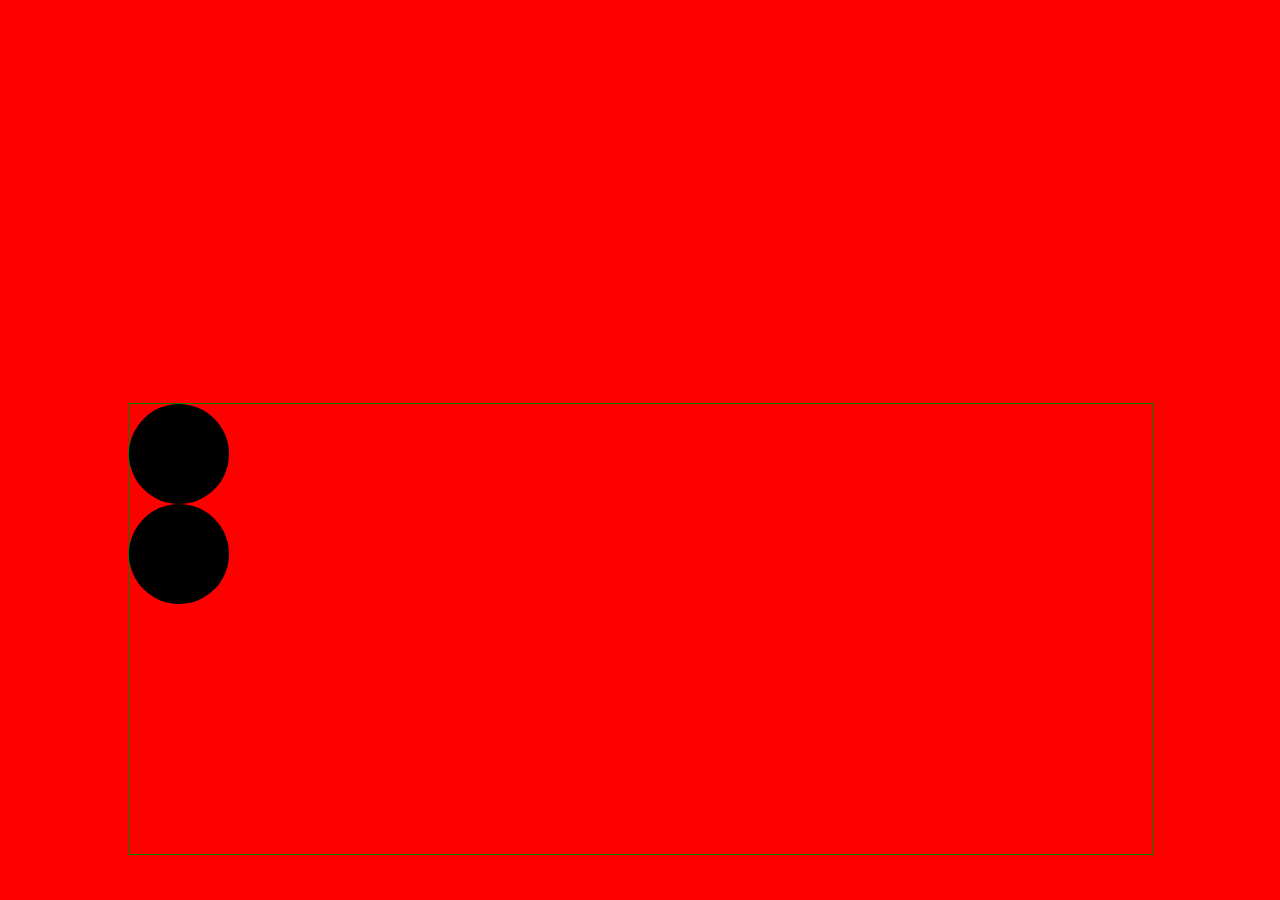
==== index.html @ 81987cc4 "initial commit" ====
<!doctype html>
<html>
	<head>
		<title>css3 Pimp my Ride</title>
		<link href="/stylesheets/screen.css" media="screen, projection" rel="stylesheet" type="text/css" />
		<link href="/stylesheets/print.css" media="print" rel="stylesheet" type="text/css" />
  		<!--[if IE]>
      		<link href="/stylesheets/ie.css" media="screen, projection" rel="stylesheet" type="text/css" />
      	<![endif]-->
	</head>
	<body>
		<h1>css3 Pimp my Ride</h1>
		<div id="world">
			<div id="ride">
				<div class="wheel"></div>
				<div class="wheel"></div>
			</div>
		</div>
	</body>
</html>
---- stylesheets/screen.css ----
/* Welcome to Compass.
 * In this file you should write your main styles. (or centralize your imports)
 * Import this file using the following HTML or equivalent:
 * <link href="/stylesheets/screen.css" media="screen, projection" rel="stylesheet" type="text/css" /> */
/* line 17, ../../../../../../Library/Ruby/Gems/1.8/gems/compass-0.12.2/frameworks/compass/stylesheets/compass/reset/_utilities.scss */
html, body, div, span, applet, object, iframe,
h1, h2, h3, h4, h5, h6, p, blockquote, pre,
a, abbr, acronym, address, big, cite, code,
del, dfn, em, img, ins, kbd, q, s, samp,
small, strike, strong, sub, sup, tt, var,
b, u, i, center,
dl, dt, dd, ol, ul, li,
fieldset, form, label, legend,
table, caption, tbody, tfoot, thead, tr, th, td,
article, aside, canvas, details, embed,
figure, figcaption, footer, header, hgroup,
menu, nav, output, ruby, section, summary,
time, mark, audio, video {
  margin: 0;
  padding: 0;
  border: 0;
  font: inherit;
  font-size: 100%;
  vertical-align: baseline;
}

/* line 22, ../../../../../../Library/Ruby/Gems/1.8/gems/compass-0.12.2/frameworks/compass/stylesheets/compass/reset/_utilities.scss */
html {
  line-height: 1;
}

/* line 24, ../../../../../../Library/Ruby/Gems/1.8/gems/compass-0.12.2/frameworks/compass/stylesheets/compass/reset/_utilities.scss */
ol, ul {
  list-style: none;
}

/* line 26, ../../../../../../Library/Ruby/Gems/1.8/gems/compass-0.12.2/frameworks/compass/stylesheets/compass/reset/_utilities.scss */
table {
  border-collapse: collapse;
  border-spacing: 0;
}

/* line 28, ../../../../../../Library/Ruby/Gems/1.8/gems/compass-0.12.2/frameworks/compass/stylesheets/compass/reset/_utilities.scss */
caption, th, td {
  text-align: left;
  font-weight: normal;
  vertical-align: middle;
}

/* line 30, ../../../../../../Library/Ruby/Gems/1.8/gems/compass-0.12.2/frameworks/compass/stylesheets/compass/reset/_utilities.scss */
q, blockquote {
  quotes: none;
}
/* line 103, ../../../../../../Library/Ruby/Gems/1.8/gems/compass-0.12.2/frameworks/compass/stylesheets/compass/reset/_utilities.scss */
q:before, q:after, blockquote:before, blockquote:after {
  content: "";
  content: none;
}

/* line 32, ../../../../../../Library/Ruby/Gems/1.8/gems/compass-0.12.2/frameworks/compass/stylesheets/compass/reset/_utilities.scss */
a img {
  border: none;
}

/* line 116, ../../../../../../Library/Ruby/Gems/1.8/gems/compass-0.12.2/frameworks/compass/stylesheets/compass/reset/_utilities.scss */
article, aside, details, figcaption, figure, footer, header, hgroup, menu, nav, section, summary {
  display: block;
}

/* line 10, ../sass/screen.scss */
#world {
  background: red;
  position: absolute;
  top: 0;
  left: 0;
  width: 100%;
  height: 100%;
}

/* line 18, ../sass/screen.scss */
#ride {
  border: solid 1px green;
  position: absolute;
  bottom: 5%;
  left: 10%;
  height: 50%;
  width: 80%;
}

/* line 26, ../sass/screen.scss */
.wheel {
  background: black;
  width: 100px;
  height: 100px;
  -webkit-border-radius: 50%;
  -moz-border-radius: 50%;
  -ms-border-radius: 50%;
  -o-border-radius: 50%;
  border-radius: 50%;
}
---- stylesheets/print.css ----
/* Welcome to Compass. Use this file to define print styles.
 * Import this file using the following HTML or equivalent:
 * <link href="/stylesheets/print.css" media="print" rel="stylesheet" type="text/css" /> */
---- stylesheets/ie.css ----
/* Welcome to Compass. Use this file to write IE specific override styles.
 * Import this file using the following HTML or equivalent:
 * <!--[if IE]>
 *   <link href="/stylesheets/ie.css" media="screen, projection" rel="stylesheet" type="text/css" />
 * <![endif]--> */
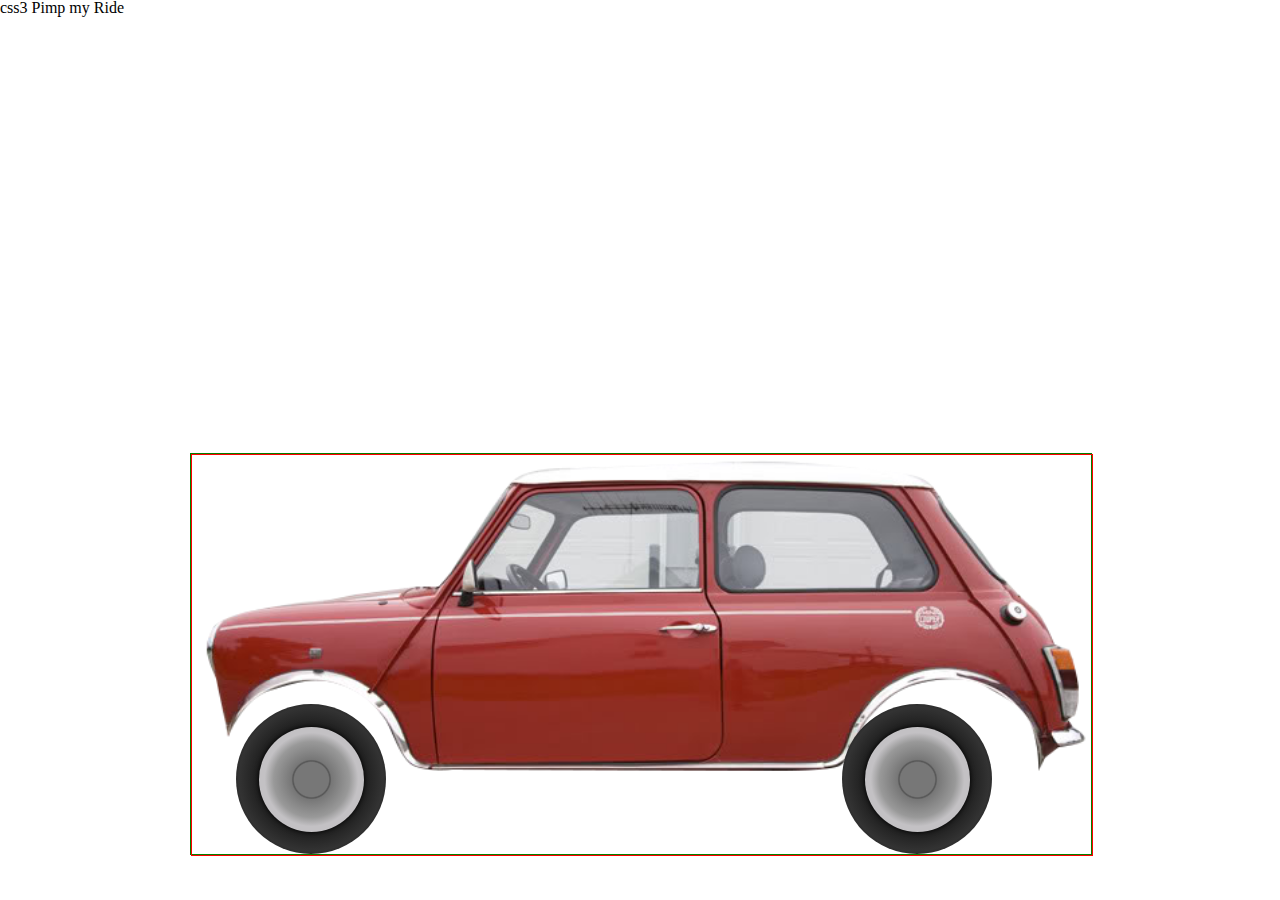
==== commit 169e5cf4: "radial gradient wheels" ====
--- a/index.html
+++ b/index.html
@@ -11,9 +11,10 @@
 	<body>
 		<h1>css3 Pimp my Ride</h1>
 		<div id="world">
-			<div id="ride">
-				<div class="wheel"></div>
-				<div class="wheel"></div>
+			<div class="ride">
+				<img class="ride__car" src="/images/car.png" alt="car">
+				<div class="wheel wheel--left"></div>
+				<div class="wheel wheel--right"></div>
 			</div>
 		</div>
 	</body>
--- a/stylesheets/screen.css
+++ b/stylesheets/screen.css
@@ -69,7 +69,7 @@
 
 /* line 10, ../sass/screen.scss */
 #world {
-  background: red;
+  background-size: 100% auto;
   position: absolute;
   top: 0;
   left: 0;
@@ -77,24 +77,72 @@
   height: 100%;
 }
 
-/* line 18, ../sass/screen.scss */
-#ride {
+/* line 19, ../sass/screen.scss */
+.ride {
   border: solid 1px green;
   position: absolute;
   bottom: 5%;
-  left: 10%;
-  height: 50%;
-  width: 80%;
+  left: 50%;
+  height: 400px;
+  width: 900px;
+  margin-left: -450px;
 }
 
-/* line 26, ../sass/screen.scss */
+/* line 28, ../sass/screen.scss */
+.ride__car {
+  border: solid 1px red;
+  width: 100%;
+  height: 100%;
+}
+
+/* line 33, ../sass/screen.scss */
 .wheel {
   background: black;
-  width: 100px;
-  height: 100px;
+  background-image: -webkit-gradient(radial, 50% 50%, 0, 50% 50%, 90, color-stop(13%, #222222), color-stop(27%, #000000), color-stop(53%, #222222), color-stop(68%, #333333), color-stop(90%, #000000));
+  background-image: -webkit-radial-gradient(#222222 13%, #000000 27%, #222222 53%, #333333 68%, #000000 90%);
+  background-image: -moz-radial-gradient(#222222 13%, #000000 27%, #222222 53%, #333333 68%, #000000 90%);
+  background-image: -o-radial-gradient(#222222 13%, #000000 27%, #222222 53%, #333333 68%, #000000 90%);
+  background-image: radial-gradient(#222222 13%, #000000 27%, #222222 53%, #333333 68%, #000000 90%);
+  width: 150px;
+  height: 150px;
   -webkit-border-radius: 50%;
   -moz-border-radius: 50%;
   -ms-border-radius: 50%;
   -o-border-radius: 50%;
   border-radius: 50%;
+  position: absolute;
+  bottom: 0;
 }
+/* line 43, ../sass/screen.scss */
+.wheel:before {
+  background-color: #fff;
+  position: absolute;
+  top: 15%;
+  left: 15%;
+  width: 70%;
+  height: 70%;
+  content: "";
+  -webkit-border-radius: 50%;
+  -moz-border-radius: 50%;
+  -ms-border-radius: 50%;
+  -o-border-radius: 50%;
+  border-radius: 50%;
+  background-image: -webkit-gradient(radial, 50% 50%, 0, 50% 50%, 100, color-stop(23%, #777777), color-stop(25%, #555555), color-stop(27%, #777777), color-stop(51%, #999999), color-stop(63%, #c3c1c4), color-stop(100%, #c3c1c4));
+  background-image: -webkit-radial-gradient(#777777 23%, #555555 25%, #777777 27%, #999999 51%, #c3c1c4 63%, #c3c1c4);
+  background-image: -moz-radial-gradient(#777777 23%, #555555 25%, #777777 27%, #999999 51%, #c3c1c4 63%, #c3c1c4);
+  background-image: -o-radial-gradient(#777777 23%, #555555 25%, #777777 27%, #999999 51%, #c3c1c4 63%, #c3c1c4);
+  background-image: radial-gradient(#777777 23%, #555555 25%, #777777 27%, #999999 51%, #c3c1c4 63%, #c3c1c4);
+  -webkit-box-shadow: 0 0 5px black;
+  -moz-box-shadow: 0 0 5px black;
+  box-shadow: 0 0 5px black;
+}
+
+/* line 56, ../sass/screen.scss */
+.wheel--left {
+  left: 5%;
+}
+
+/* line 59, ../sass/screen.scss */
+.wheel--right {
+  right: 11%;
+}
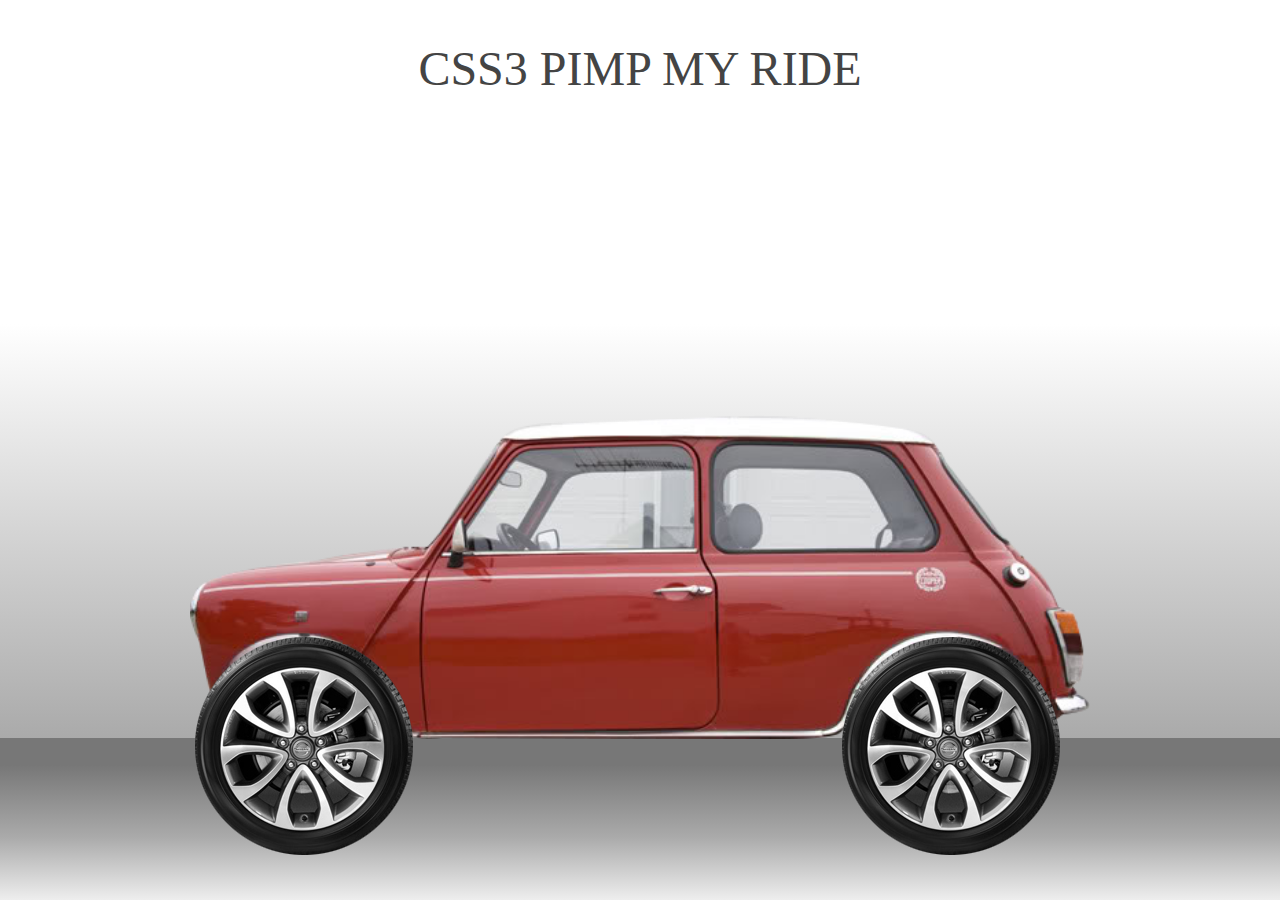
==== commit 7635b94f: "static pimped wheels" ====
--- a/index.html
+++ b/index.html
@@ -12,9 +12,13 @@
 		<h1>css3 Pimp my Ride</h1>
 		<div id="world">
 			<div class="ride">
-				<img class="ride__car" src="/images/car.png" alt="car">
-				<div class="wheel wheel--left"></div>
-				<div class="wheel wheel--right"></div>
+				<div class="ride__car">
+					<img class="ride__body" src="/images/car.png" alt="car">
+					<div class="ride__wheels">
+						<img class="ride__wheels__left" src="/images/wheel-alloy.png" alt="">
+						<img class="ride__wheels__right" src="/images/wheel-alloy.png" alt="">
+					</div>
+				</div>
 			</div>
 		</div>
 	</body>
--- a/stylesheets/screen.css
+++ b/stylesheets/screen.css
@@ -67,9 +67,37 @@
   display: block;
 }
 
-/* line 10, ../sass/screen.scss */
+/* line 11, ../sass/screen.scss */
+.clearfix, .ride__wheels {
+  *zoom: 1;
+}
+/* line 38, ../../../../../../Library/Ruby/Gems/1.8/gems/compass-0.12.2/frameworks/compass/stylesheets/compass/utilities/general/_clearfix.scss */
+.clearfix:after, .ride__wheels:after {
+  content: "";
+  display: table;
+  clear: both;
+}
+
+/* line 14, ../sass/screen.scss */
+h1 {
+  position: absolute;
+  top: 5%;
+  left: 0;
+  text-align: center;
+  width: 100%;
+  text-transform: uppercase;
+  color: #444;
+  font-size: 3em;
+  z-index: 3;
+}
+
+/* line 25, ../sass/screen.scss */
 #world {
-  background-size: 100% auto;
+  background-image: -webkit-gradient(linear, 50% 0%, 50% 100%, color-stop(0%, #ffffff), color-stop(36%, #ffffff), color-stop(82%, #aaaaaa), color-stop(82%, #777777), color-stop(85%, #777777), color-stop(93%, #aaaaaa), color-stop(100%, #eeeeee));
+  background-image: -webkit-linear-gradient(#ffffff, #ffffff 36%, #aaaaaa 82%, #777777 82%, #777777 85%, #aaaaaa 93%, #eeeeee);
+  background-image: -moz-linear-gradient(#ffffff, #ffffff 36%, #aaaaaa 82%, #777777 82%, #777777 85%, #aaaaaa 93%, #eeeeee);
+  background-image: -o-linear-gradient(#ffffff, #ffffff 36%, #aaaaaa 82%, #777777 82%, #777777 85%, #aaaaaa 93%, #eeeeee);
+  background-image: linear-gradient(#ffffff, #ffffff 36%, #aaaaaa 82%, #777777 82%, #777777 85%, #aaaaaa 93%, #eeeeee);
   position: absolute;
   top: 0;
   left: 0;
@@ -77,9 +105,8 @@
   height: 100%;
 }
 
-/* line 19, ../sass/screen.scss */
+/* line 33, ../sass/screen.scss */
 .ride {
-  border: solid 1px green;
   position: absolute;
   bottom: 5%;
   left: 50%;
@@ -88,61 +115,33 @@
   margin-left: -450px;
 }
 
-/* line 28, ../sass/screen.scss */
+/* line 41, ../sass/screen.scss */
 .ride__car {
-  border: solid 1px red;
+  position: absolute;
   width: 100%;
-  height: 100%;
+  bottom: 0;
+  left: 0;
 }
 
-/* line 33, ../sass/screen.scss */
-.wheel {
-  background: black;
-  background-image: -webkit-gradient(radial, 50% 50%, 0, 50% 50%, 90, color-stop(13%, #222222), color-stop(27%, #000000), color-stop(53%, #222222), color-stop(68%, #333333), color-stop(90%, #000000));
-  background-image: -webkit-radial-gradient(#222222 13%, #000000 27%, #222222 53%, #333333 68%, #000000 90%);
-  background-image: -moz-radial-gradient(#222222 13%, #000000 27%, #222222 53%, #333333 68%, #000000 90%);
-  background-image: -o-radial-gradient(#222222 13%, #000000 27%, #222222 53%, #333333 68%, #000000 90%);
-  background-image: radial-gradient(#222222 13%, #000000 27%, #222222 53%, #333333 68%, #000000 90%);
-  width: 150px;
-  height: 150px;
-  -webkit-border-radius: 50%;
-  -moz-border-radius: 50%;
-  -ms-border-radius: 50%;
-  -o-border-radius: 50%;
-  border-radius: 50%;
-  position: absolute;
-  bottom: 0;
-}
-/* line 43, ../sass/screen.scss */
-.wheel:before {
-  background-color: #fff;
-  position: absolute;
-  top: 15%;
-  left: 15%;
-  width: 70%;
-  height: 70%;
-  content: "";
-  -webkit-border-radius: 50%;
-  -moz-border-radius: 50%;
-  -ms-border-radius: 50%;
-  -o-border-radius: 50%;
-  border-radius: 50%;
-  background-image: -webkit-gradient(radial, 50% 50%, 0, 50% 50%, 100, color-stop(23%, #777777), color-stop(25%, #555555), color-stop(27%, #777777), color-stop(51%, #999999), color-stop(63%, #c3c1c4), color-stop(100%, #c3c1c4));
-  background-image: -webkit-radial-gradient(#777777 23%, #555555 25%, #777777 27%, #999999 51%, #c3c1c4 63%, #c3c1c4);
-  background-image: -moz-radial-gradient(#777777 23%, #555555 25%, #777777 27%, #999999 51%, #c3c1c4 63%, #c3c1c4);
-  background-image: -o-radial-gradient(#777777 23%, #555555 25%, #777777 27%, #999999 51%, #c3c1c4 63%, #c3c1c4);
-  background-image: radial-gradient(#777777 23%, #555555 25%, #777777 27%, #999999 51%, #c3c1c4 63%, #c3c1c4);
-  -webkit-box-shadow: 0 0 5px black;
-  -moz-box-shadow: 0 0 5px black;
-  box-shadow: 0 0 5px black;
+/* line 47, ../sass/screen.scss */
+.ride__body {
+  width: 100%;
+  height: auto;
 }
 
-/* line 56, ../sass/screen.scss */
-.wheel--left {
-  left: 5%;
+/* line 51, ../sass/screen.scss */
+.ride__wheels {
+  margin: -105px 30px 0 5px;
+  position: relative;
+  z-index: 2;
 }
 
-/* line 59, ../sass/screen.scss */
-.wheel--right {
-  right: 11%;
+/* line 57, ../sass/screen.scss */
+.ride__wheels__left {
+  float: left;
 }
+
+/* line 60, ../sass/screen.scss */
+.ride__wheels__right {
+  float: right;
+}
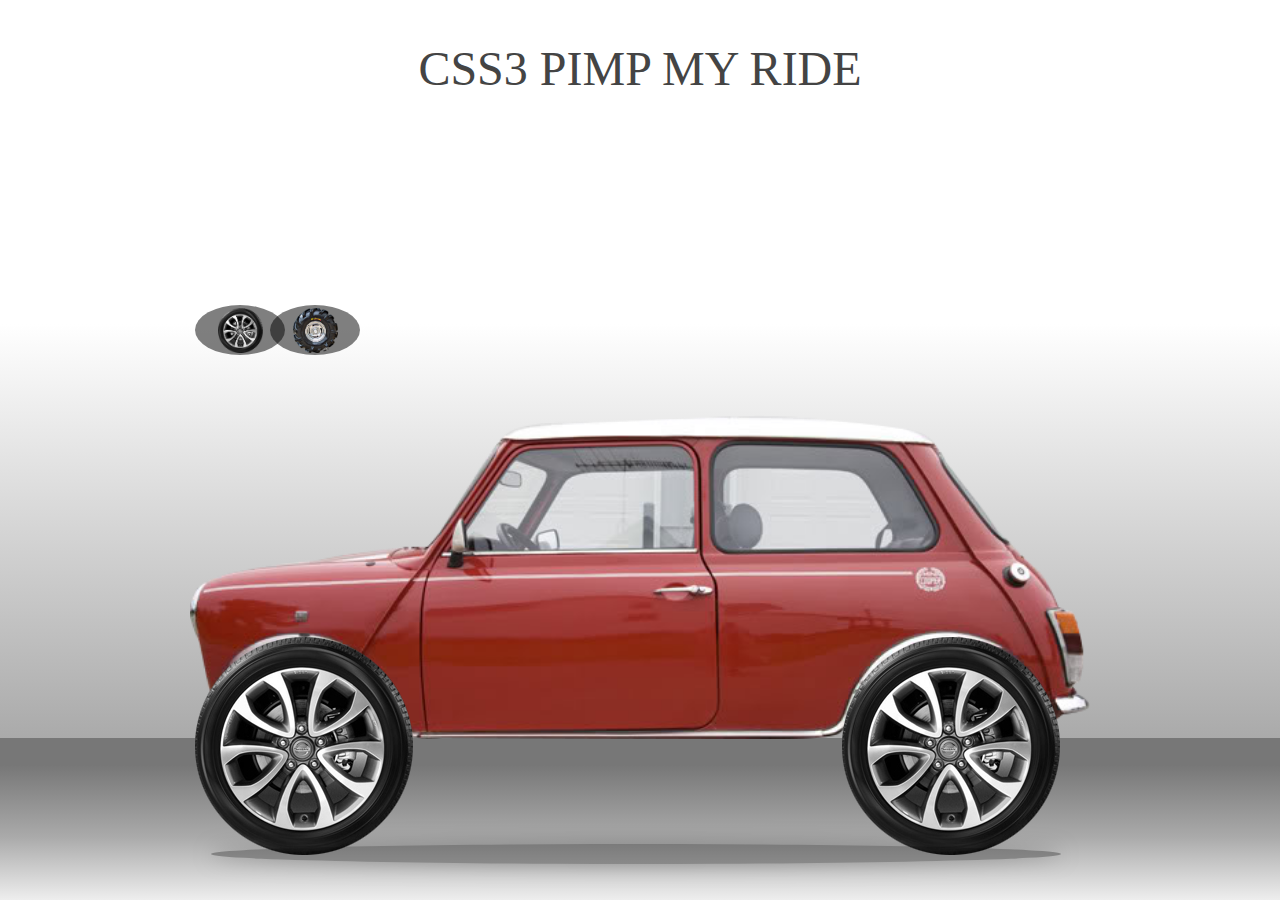
==== commit cfc56f68: "monster tires option" ====
--- a/index.html
+++ b/index.html
@@ -10,16 +10,27 @@
 	</head>
 	<body>
 		<h1>css3 Pimp my Ride</h1>
-		<div id="world">
+		<form method="get" id="world">
 			<div class="ride">
 				<div class="ride__car">
 					<img class="ride__body" src="/images/car.png" alt="car">
 					<div class="ride__wheels">
-						<img class="ride__wheels__left" src="/images/wheel-alloy.png" alt="">
-						<img class="ride__wheels__right" src="/images/wheel-alloy.png" alt="">
+						<label for="ride__wheels--alloy">Alloys</label>
+						<input id="ride__wheels--alloy" type="radio" name="ride__wheels" checked />
+						<div class="ride__wheels__set ride__wheels__set--alloy">
+							<img class="ride__wheels__left" src="/images/wheel-alloy.png" alt="">
+							<img class="ride__wheels__right" src="/images/wheel-alloy.png" alt="">
+						</div>
+						<label for="ride__wheels--monster">Monster</label>
+						<input id="ride__wheels--monster" type="radio" name="ride__wheels" />
+						<div class="ride__wheels__set ride__wheels__set--monster">
+							<img class="ride__wheels__left" src="/images/wheel-monster.png" alt="">
+							<img class="ride__wheels__right" src="/images/wheel-monster.png" alt="">
+						</div>
+						<div class="ride__wheels__shadow"></div>
 					</div>
 				</div>
 			</div>
-		</div>
+		</form>
 	</body>
 </html>--- a/stylesheets/screen.css
+++ b/stylesheets/screen.css
@@ -67,18 +67,381 @@
   display: block;
 }
 
-/* line 11, ../sass/screen.scss */
-.clearfix, .ride__wheels {
+/*
+ * Image replacement
+ */
+/* line 5, ../sass/utils.scss */
+.ir, .ride__wheels label {
+  background-color: transparent;
+  border: 0;
+  overflow: hidden;
+  /* IE 6/7 fallback */
+  *text-indent: -9999px;
+}
+
+/* line 13, ../sass/utils.scss */
+.ir:before, .ride__wheels label:before {
+  content: "";
+  display: block;
+  width: 0;
+  height: 100%;
+}
+
+/*
+ * Hide only visually, but have it available for screenreaders: h5bp.com/v
+ */
+/* line 24, ../sass/utils.scss */
+.visuallyhidden, .ride__wheels input[type="radio"] {
+  border: 0;
+  clip: rect(0 0 0 0);
+  height: 1px;
+  margin: -1px;
+  overflow: hidden;
+  padding: 0;
+  position: absolute;
+  width: 1px;
+}
+
+/* line 41, ../sass/utils.scss */
+.clearfix, .ride__wheels, .ride__wheels__set {
   *zoom: 1;
 }
 /* line 38, ../../../../../../Library/Ruby/Gems/1.8/gems/compass-0.12.2/frameworks/compass/stylesheets/compass/utilities/general/_clearfix.scss */
-.clearfix:after, .ride__wheels:after {
+.clearfix:after, .ride__wheels:after, .ride__wheels__set:after {
   content: "";
   display: table;
   clear: both;
 }
 
-/* line 14, ../sass/screen.scss */
+@-webkit-keyframes rock {
+  /* line 3, ../sass/keyframes.scss */
+  0% {
+    -webkit-transform: rotate(-1deg);
+    -moz-transform: rotate(-1deg);
+    -ms-transform: rotate(-1deg);
+    -o-transform: rotate(-1deg);
+    transform: rotate(-1deg);
+    top: 0;
+  }
+
+  /* line 7, ../sass/keyframes.scss */
+  25% {
+    top: 9px;
+  }
+
+  /* line 10, ../sass/keyframes.scss */
+  50% {
+    -webkit-transform: rotate(1deg);
+    -moz-transform: rotate(1deg);
+    -ms-transform: rotate(1deg);
+    -o-transform: rotate(1deg);
+    transform: rotate(1deg);
+    top: 1px;
+  }
+
+  /* line 14, ../sass/keyframes.scss */
+  75% {
+    top: 10px;
+  }
+
+  /* line 17, ../sass/keyframes.scss */
+  100% {
+    -webkit-transform: rotate(-1deg);
+    -moz-transform: rotate(-1deg);
+    -ms-transform: rotate(-1deg);
+    -o-transform: rotate(-1deg);
+    transform: rotate(-1deg);
+    top: 0;
+  }
+}
+
+@-moz-keyframes rock {
+  /* line 3, ../sass/keyframes.scss */
+  0% {
+    -webkit-transform: rotate(-1deg);
+    -moz-transform: rotate(-1deg);
+    -ms-transform: rotate(-1deg);
+    -o-transform: rotate(-1deg);
+    transform: rotate(-1deg);
+    top: 0;
+  }
+
+  /* line 7, ../sass/keyframes.scss */
+  25% {
+    top: 9px;
+  }
+
+  /* line 10, ../sass/keyframes.scss */
+  50% {
+    -webkit-transform: rotate(1deg);
+    -moz-transform: rotate(1deg);
+    -ms-transform: rotate(1deg);
+    -o-transform: rotate(1deg);
+    transform: rotate(1deg);
+    top: 1px;
+  }
+
+  /* line 14, ../sass/keyframes.scss */
+  75% {
+    top: 10px;
+  }
+
+  /* line 17, ../sass/keyframes.scss */
+  100% {
+    -webkit-transform: rotate(-1deg);
+    -moz-transform: rotate(-1deg);
+    -ms-transform: rotate(-1deg);
+    -o-transform: rotate(-1deg);
+    transform: rotate(-1deg);
+    top: 0;
+  }
+}
+
+@-ms-keyframes rock {
+  /* line 3, ../sass/keyframes.scss */
+  0% {
+    -webkit-transform: rotate(-1deg);
+    -moz-transform: rotate(-1deg);
+    -ms-transform: rotate(-1deg);
+    -o-transform: rotate(-1deg);
+    transform: rotate(-1deg);
+    top: 0;
+  }
+
+  /* line 7, ../sass/keyframes.scss */
+  25% {
+    top: 9px;
+  }
+
+  /* line 10, ../sass/keyframes.scss */
+  50% {
+    -webkit-transform: rotate(1deg);
+    -moz-transform: rotate(1deg);
+    -ms-transform: rotate(1deg);
+    -o-transform: rotate(1deg);
+    transform: rotate(1deg);
+    top: 1px;
+  }
+
+  /* line 14, ../sass/keyframes.scss */
+  75% {
+    top: 10px;
+  }
+
+  /* line 17, ../sass/keyframes.scss */
+  100% {
+    -webkit-transform: rotate(-1deg);
+    -moz-transform: rotate(-1deg);
+    -ms-transform: rotate(-1deg);
+    -o-transform: rotate(-1deg);
+    transform: rotate(-1deg);
+    top: 0;
+  }
+}
+
+@keyframes rock {
+  /* line 3, ../sass/keyframes.scss */
+  0% {
+    -webkit-transform: rotate(-1deg);
+    -moz-transform: rotate(-1deg);
+    -ms-transform: rotate(-1deg);
+    -o-transform: rotate(-1deg);
+    transform: rotate(-1deg);
+    top: 0;
+  }
+
+  /* line 7, ../sass/keyframes.scss */
+  25% {
+    top: 9px;
+  }
+
+  /* line 10, ../sass/keyframes.scss */
+  50% {
+    -webkit-transform: rotate(1deg);
+    -moz-transform: rotate(1deg);
+    -ms-transform: rotate(1deg);
+    -o-transform: rotate(1deg);
+    transform: rotate(1deg);
+    top: 1px;
+  }
+
+  /* line 14, ../sass/keyframes.scss */
+  75% {
+    top: 10px;
+  }
+
+  /* line 17, ../sass/keyframes.scss */
+  100% {
+    -webkit-transform: rotate(-1deg);
+    -moz-transform: rotate(-1deg);
+    -ms-transform: rotate(-1deg);
+    -o-transform: rotate(-1deg);
+    transform: rotate(-1deg);
+    top: 0;
+  }
+}
+
+@-webkit-keyframes roll {
+  /* line 23, ../sass/keyframes.scss */
+  0% {
+    -webkit-transform: rotate(0);
+    -moz-transform: rotate(0);
+    -ms-transform: rotate(0);
+    -o-transform: rotate(0);
+    transform: rotate(0);
+  }
+
+  /* line 26, ../sass/keyframes.scss */
+  100% {
+    -webkit-transform: rotate(-360deg);
+    -moz-transform: rotate(-360deg);
+    -ms-transform: rotate(-360deg);
+    -o-transform: rotate(-360deg);
+    transform: rotate(-360deg);
+  }
+}
+
+@-moz-keyframes roll {
+  /* line 23, ../sass/keyframes.scss */
+  0% {
+    -webkit-transform: rotate(0);
+    -moz-transform: rotate(0);
+    -ms-transform: rotate(0);
+    -o-transform: rotate(0);
+    transform: rotate(0);
+  }
+
+  /* line 26, ../sass/keyframes.scss */
+  100% {
+    -webkit-transform: rotate(-360deg);
+    -moz-transform: rotate(-360deg);
+    -ms-transform: rotate(-360deg);
+    -o-transform: rotate(-360deg);
+    transform: rotate(-360deg);
+  }
+}
+
+@-ms-keyframes roll {
+  /* line 23, ../sass/keyframes.scss */
+  0% {
+    -webkit-transform: rotate(0);
+    -moz-transform: rotate(0);
+    -ms-transform: rotate(0);
+    -o-transform: rotate(0);
+    transform: rotate(0);
+  }
+
+  /* line 26, ../sass/keyframes.scss */
+  100% {
+    -webkit-transform: rotate(-360deg);
+    -moz-transform: rotate(-360deg);
+    -ms-transform: rotate(-360deg);
+    -o-transform: rotate(-360deg);
+    transform: rotate(-360deg);
+  }
+}
+
+@keyframes roll {
+  /* line 23, ../sass/keyframes.scss */
+  0% {
+    -webkit-transform: rotate(0);
+    -moz-transform: rotate(0);
+    -ms-transform: rotate(0);
+    -o-transform: rotate(0);
+    transform: rotate(0);
+  }
+
+  /* line 26, ../sass/keyframes.scss */
+  100% {
+    -webkit-transform: rotate(-360deg);
+    -moz-transform: rotate(-360deg);
+    -ms-transform: rotate(-360deg);
+    -o-transform: rotate(-360deg);
+    transform: rotate(-360deg);
+  }
+}
+
+@-webkit-keyframes shadow {
+  /* line 31, ../sass/keyframes.scss */
+  0%, 50%, 100% {
+    -webkit-transform: scale(1, 1);
+    -moz-transform: scale(1, 1);
+    -ms-transform: scale(1, 1);
+    -o-transform: scale(1, 1);
+    transform: scale(1, 1);
+  }
+
+  /* line 34, ../sass/keyframes.scss */
+  25%, 75% {
+    -webkit-transform: scale(1, 1.3);
+    -moz-transform: scale(1, 1.3);
+    -ms-transform: scale(1, 1.3);
+    -o-transform: scale(1, 1.3);
+    transform: scale(1, 1.3);
+  }
+}
+
+@-moz-keyframes shadow {
+  /* line 31, ../sass/keyframes.scss */
+  0%, 50%, 100% {
+    -webkit-transform: scale(1, 1);
+    -moz-transform: scale(1, 1);
+    -ms-transform: scale(1, 1);
+    -o-transform: scale(1, 1);
+    transform: scale(1, 1);
+  }
+
+  /* line 34, ../sass/keyframes.scss */
+  25%, 75% {
+    -webkit-transform: scale(1, 1.3);
+    -moz-transform: scale(1, 1.3);
+    -ms-transform: scale(1, 1.3);
+    -o-transform: scale(1, 1.3);
+    transform: scale(1, 1.3);
+  }
+}
+
+@-ms-keyframes shadow {
+  /* line 31, ../sass/keyframes.scss */
+  0%, 50%, 100% {
+    -webkit-transform: scale(1, 1);
+    -moz-transform: scale(1, 1);
+    -ms-transform: scale(1, 1);
+    -o-transform: scale(1, 1);
+    transform: scale(1, 1);
+  }
+
+  /* line 34, ../sass/keyframes.scss */
+  25%, 75% {
+    -webkit-transform: scale(1, 1.3);
+    -moz-transform: scale(1, 1.3);
+    -ms-transform: scale(1, 1.3);
+    -o-transform: scale(1, 1.3);
+    transform: scale(1, 1.3);
+  }
+}
+
+@keyframes shadow {
+  /* line 31, ../sass/keyframes.scss */
+  0%, 50%, 100% {
+    -webkit-transform: scale(1, 1);
+    -moz-transform: scale(1, 1);
+    -ms-transform: scale(1, 1);
+    -o-transform: scale(1, 1);
+    transform: scale(1, 1);
+  }
+
+  /* line 34, ../sass/keyframes.scss */
+  25%, 75% {
+    -webkit-transform: scale(1, 1.3);
+    -moz-transform: scale(1, 1.3);
+    -ms-transform: scale(1, 1.3);
+    -o-transform: scale(1, 1.3);
+    transform: scale(1, 1.3);
+  }
+}
+
+/* line 13, ../sass/screen.scss */
 h1 {
   position: absolute;
   top: 5%;
@@ -91,7 +454,7 @@
   z-index: 3;
 }
 
-/* line 25, ../sass/screen.scss */
+/* line 24, ../sass/screen.scss */
 #world {
   background-image: -webkit-gradient(linear, 50% 0%, 50% 100%, color-stop(0%, #ffffff), color-stop(36%, #ffffff), color-stop(82%, #aaaaaa), color-stop(82%, #777777), color-stop(85%, #777777), color-stop(93%, #aaaaaa), color-stop(100%, #eeeeee));
   background-image: -webkit-linear-gradient(#ffffff, #ffffff 36%, #aaaaaa 82%, #777777 82%, #777777 85%, #aaaaaa 93%, #eeeeee);
@@ -103,6 +466,7 @@
   left: 0;
   width: 100%;
   height: 100%;
+  overflow: hidden;
 }
 
 /* line 33, ../sass/screen.scss */
@@ -125,23 +489,111 @@
 
 /* line 47, ../sass/screen.scss */
 .ride__body {
+  position: relative;
   width: 100%;
   height: auto;
-}
-
-/* line 51, ../sass/screen.scss */
+  -webkit-animation: rock 2s infinite alternate;
+  -moz-animation: rock 2s infinite alternate;
+  -o-animation: rock 2s infinite alternate;
+  animation: rock 2s infinite alternate;
+}
+
+/* line 53, ../sass/screen.scss */
 .ride__wheels {
   margin: -105px 30px 0 5px;
   position: relative;
   z-index: 2;
 }
-
-/* line 57, ../sass/screen.scss */
+/* line 59, ../sass/screen.scss */
+.ride__wheels label {
+  cursor: pointer;
+  width: 50px;
+  height: 50px;
+  background: rgba(0, 0, 0, 0.5) url(/images/wheel-alloy.png) no-repeat center center;
+  background-size: auto 90%;
+  display: block;
+  position: absolute;
+  bottom: 500px;
+  left: 0;
+  z-index: 10;
+  padding: 0 20px;
+  -webkit-border-radius: 50%;
+  -moz-border-radius: 50%;
+  -ms-border-radius: 50%;
+  -o-border-radius: 50%;
+  border-radius: 50%;
+}
+/* line 74, ../sass/screen.scss */
+.ride__wheels label[for="ride__wheels--monster"] {
+  background-image: url(/images/wheel-monster.png);
+  left: 75px;
+}
+/* line 82, ../sass/screen.scss */
+.ride__wheels input[type="radio"]:checked + .ride__wheels__set {
+  display: block;
+}
+
+/* line 89, ../sass/screen.scss */
+.ride__wheels__left,
+.ride__wheels__right {
+  position: relative;
+  -webkit-animation: roll 2s infinite linear;
+  -moz-animation: roll 2s infinite linear;
+  -o-animation: roll 2s infinite linear;
+  animation: roll 2s infinite linear;
+}
+
+/* line 93, ../sass/screen.scss */
 .ride__wheels__left {
   float: left;
 }
 
-/* line 60, ../sass/screen.scss */
+/* line 96, ../sass/screen.scss */
 .ride__wheels__right {
   float: right;
 }
+
+/* line 99, ../sass/screen.scss */
+.ride__wheels__shadow {
+  display: block;
+  position: absolute;
+  bottom: -9px;
+  left: 16px;
+  width: 850px;
+  height: 20px;
+  content: "";
+  background: black;
+  -webkit-border-radius: 50%;
+  -moz-border-radius: 50%;
+  -ms-border-radius: 50%;
+  -o-border-radius: 50%;
+  border-radius: 50%;
+  -webkit-box-shadow: 0 0 20px black;
+  -moz-box-shadow: 0 0 20px black;
+  box-shadow: 0 0 20px black;
+  opacity: 0.3;
+  -webkit-animation: shadow 2s infinite alternate;
+  -moz-animation: shadow 2s infinite alternate;
+  -o-animation: shadow 2s infinite alternate;
+  animation: shadow 2s infinite alternate;
+}
+
+/* wheel choices */
+/* line 115, ../sass/screen.scss */
+.ride__wheels__set {
+  clear: both;
+  display: none;
+}
+
+/* line 124, ../sass/screen.scss */
+.ride__wheels__set--monster img {
+  width: 40%;
+}
+/* line 127, ../sass/screen.scss */
+.ride__wheels__set--monster .ride__wheels__left {
+  left: -70px;
+}
+/* line 130, ../sass/screen.scss */
+.ride__wheels__set--monster .ride__wheels__right {
+  left: 70px;
+}
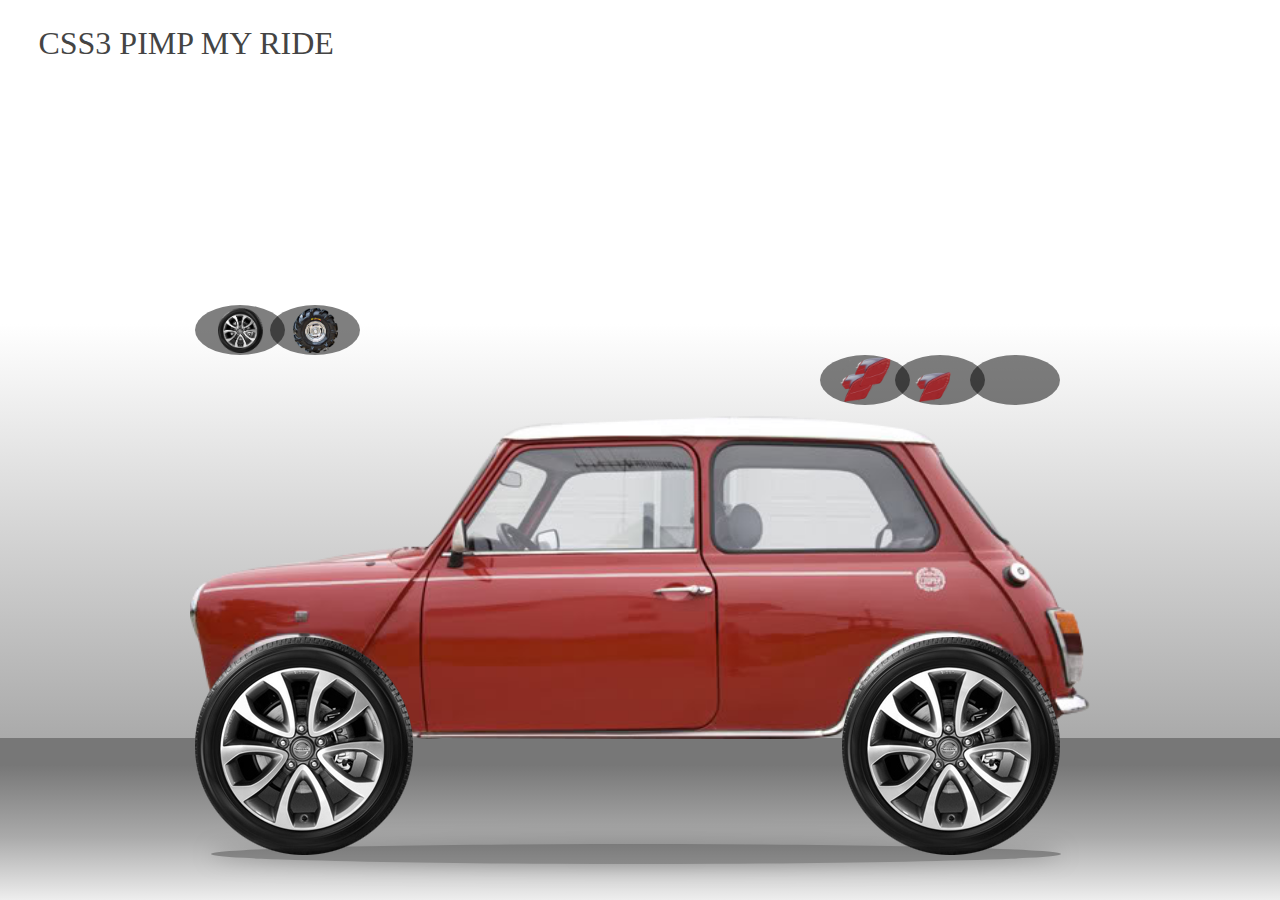
==== commit c1080e8c: "choose spoiler" ====
--- a/index.html
+++ b/index.html
@@ -13,7 +13,26 @@
 		<form method="get" id="world">
 			<div class="ride">
 				<div class="ride__car">
-					<img class="ride__body" src="/images/car.png" alt="car">
+					<div class="ride__body">
+
+						<div class="ride__color">
+							<img src="/images/car.png" alt="car">
+						</div>
+
+						<div class="ride__spoiler">
+							<label for="ride__spoiler--none">None</label>
+							<input id="ride__spoiler--none" type="radio" name="ride__spoiler" checked />
+
+							<label for="ride__spoiler--single">Single</label>
+							<input id="ride__spoiler--single" type="radio" name="ride__spoiler" />
+							<img class="ride__spoiler__image" src="/images/spoiler-red.png" alt="">
+
+							<label for="ride__spoiler--double">Double</label>
+							<input id="ride__spoiler--double" type="radio" name="ride__spoiler" />
+							<img class="ride__spoiler__image" src="/images/spoiler-double.png" alt="">
+
+						</div>
+					</div>
 					<div class="ride__wheels">
 						<label for="ride__wheels--alloy">Alloys</label>
 						<input id="ride__wheels--alloy" type="radio" name="ride__wheels" checked />
--- a/stylesheets/screen.css
+++ b/stylesheets/screen.css
@@ -71,7 +71,7 @@
  * Image replacement
  */
 /* line 5, ../sass/utils.scss */
-.ir, .ride__wheels label {
+.ir, .ride__color label, .ride__spoiler label, .ride__wheels label {
   background-color: transparent;
   border: 0;
   overflow: hidden;
@@ -80,7 +80,7 @@
 }
 
 /* line 13, ../sass/utils.scss */
-.ir:before, .ride__wheels label:before {
+.ir:before, .ride__color label:before, .ride__spoiler label:before, .ride__wheels label:before {
   content: "";
   display: block;
   width: 0;
@@ -91,7 +91,7 @@
  * Hide only visually, but have it available for screenreaders: h5bp.com/v
  */
 /* line 24, ../sass/utils.scss */
-.visuallyhidden, .ride__wheels input[type="radio"] {
+.visuallyhidden, .ride__color input[type="radio"], .ride__spoiler input[type="radio"], .ride__wheels input[type="radio"] {
   border: 0;
   clip: rect(0 0 0 0);
   height: 1px;
@@ -444,14 +444,14 @@
 /* line 13, ../sass/screen.scss */
 h1 {
   position: absolute;
-  top: 5%;
-  left: 0;
-  text-align: center;
+  top: 3%;
+  left: 3%;
   width: 100%;
   text-transform: uppercase;
   color: #444;
-  font-size: 3em;
+  font-size: 2em;
   z-index: 3;
+  pointer-events: none;
 }
 
 /* line 24, ../sass/screen.scss */
@@ -498,13 +498,100 @@
   animation: rock 2s infinite alternate;
 }
 
-/* line 53, ../sass/screen.scss */
+/* line 54, ../sass/screen.scss */
+.ride__color label {
+  cursor: pointer;
+  width: 50px;
+  height: 50px;
+  background: rgba(0, 0, 0, 0.5);
+  display: block;
+  position: absolute;
+  top: -60px;
+  left: 300px;
+  z-index: 10;
+  padding: 0 20px;
+  -webkit-border-radius: 50%;
+  -moz-border-radius: 50%;
+  -ms-border-radius: 50%;
+  -o-border-radius: 50%;
+  border-radius: 50%;
+}
+/* line 68, ../sass/screen.scss */
+.ride__color label[for="ride__spoiler--single"] {
+  background-image: url(/images/spoiler-red.png);
+  right: 105px;
+}
+/* line 72, ../sass/screen.scss */
+.ride__color label[for="ride__spoiler--double"] {
+  background-image: url(/images/spoiler-double.png);
+  right: 180px;
+}
+/* line 77, ../sass/screen.scss */
+.ride__color img {
+  width: 100%;
+  height: auto;
+}
+/* line 85, ../sass/screen.scss */
+.ride__color input[type="radio"]:checked + img {
+  display: block;
+}
+
+/* line 91, ../sass/screen.scss */
+.ride__spoiler {
+  position: absolute;
+  top: 0;
+  right: 0;
+  width: 140px;
+  height: 120px;
+}
+/* line 98, ../sass/screen.scss */
+.ride__spoiler label {
+  cursor: pointer;
+  width: 50px;
+  height: 50px;
+  background: rgba(0, 0, 0, 0.5) no-repeat center center;
+  background-size: auto 90%;
+  display: block;
+  position: absolute;
+  top: -60px;
+  right: 30px;
+  z-index: 10;
+  padding: 0 20px;
+  -webkit-border-radius: 50%;
+  -moz-border-radius: 50%;
+  -ms-border-radius: 50%;
+  -o-border-radius: 50%;
+  border-radius: 50%;
+}
+/* line 113, ../sass/screen.scss */
+.ride__spoiler label[for="ride__spoiler--single"] {
+  background-image: url(/images/spoiler-red.png);
+  right: 105px;
+}
+/* line 117, ../sass/screen.scss */
+.ride__spoiler label[for="ride__spoiler--double"] {
+  background-image: url(/images/spoiler-double.png);
+  right: 180px;
+}
+/* line 125, ../sass/screen.scss */
+.ride__spoiler input[type="radio"]:checked + img {
+  display: block;
+}
+/* line 130, ../sass/screen.scss */
+.ride__spoiler img {
+  position: absolute;
+  top: 0;
+  left: 0;
+  display: none;
+}
+
+/* line 137, ../sass/screen.scss */
 .ride__wheels {
   margin: -105px 30px 0 5px;
   position: relative;
   z-index: 2;
 }
-/* line 59, ../sass/screen.scss */
+/* line 143, ../sass/screen.scss */
 .ride__wheels label {
   cursor: pointer;
   width: 50px;
@@ -523,17 +610,17 @@
   -o-border-radius: 50%;
   border-radius: 50%;
 }
-/* line 74, ../sass/screen.scss */
+/* line 158, ../sass/screen.scss */
 .ride__wheels label[for="ride__wheels--monster"] {
   background-image: url(/images/wheel-monster.png);
   left: 75px;
 }
-/* line 82, ../sass/screen.scss */
+/* line 166, ../sass/screen.scss */
 .ride__wheels input[type="radio"]:checked + .ride__wheels__set {
   display: block;
 }
 
-/* line 89, ../sass/screen.scss */
+/* line 173, ../sass/screen.scss */
 .ride__wheels__left,
 .ride__wheels__right {
   position: relative;
@@ -543,17 +630,17 @@
   animation: roll 2s infinite linear;
 }
 
-/* line 93, ../sass/screen.scss */
+/* line 177, ../sass/screen.scss */
 .ride__wheels__left {
   float: left;
 }
 
-/* line 96, ../sass/screen.scss */
+/* line 180, ../sass/screen.scss */
 .ride__wheels__right {
   float: right;
 }
 
-/* line 99, ../sass/screen.scss */
+/* line 183, ../sass/screen.scss */
 .ride__wheels__shadow {
   display: block;
   position: absolute;
@@ -579,21 +666,21 @@
 }
 
 /* wheel choices */
-/* line 115, ../sass/screen.scss */
+/* line 199, ../sass/screen.scss */
 .ride__wheels__set {
   clear: both;
   display: none;
 }
 
-/* line 124, ../sass/screen.scss */
+/* line 208, ../sass/screen.scss */
 .ride__wheels__set--monster img {
   width: 40%;
 }
-/* line 127, ../sass/screen.scss */
+/* line 211, ../sass/screen.scss */
 .ride__wheels__set--monster .ride__wheels__left {
   left: -70px;
 }
-/* line 130, ../sass/screen.scss */
+/* line 214, ../sass/screen.scss */
 .ride__wheels__set--monster .ride__wheels__right {
   left: 70px;
 }
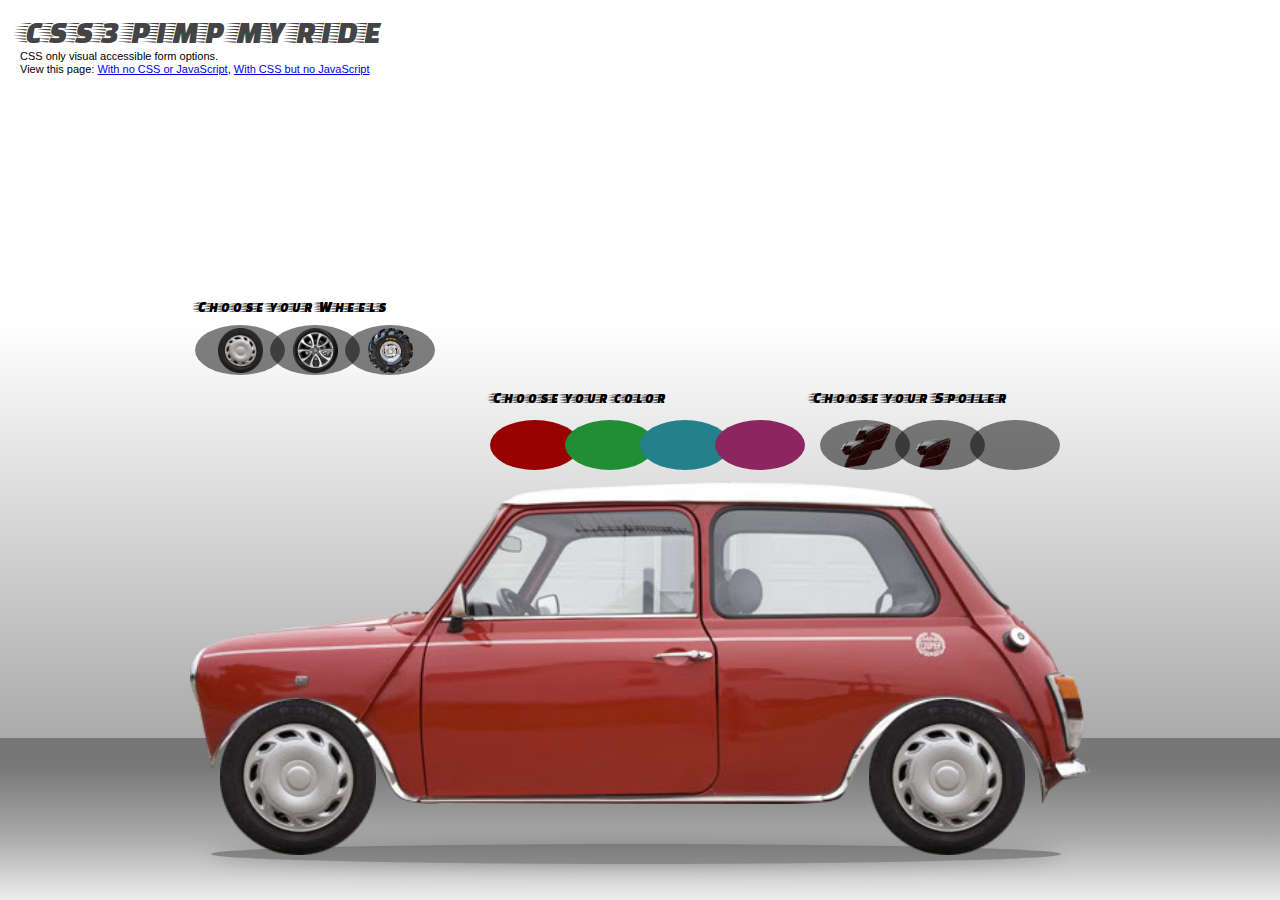
==== commit cd21133b: "new wheel added colours" ====
--- a/index.html
+++ b/index.html
@@ -1,25 +1,45 @@
 <!doctype html>
 <html>
 	<head>
-		<title>css3 Pimp my Ride</title>
-		<link href="/stylesheets/screen.css" media="screen, projection" rel="stylesheet" type="text/css" />
-		<link href="/stylesheets/print.css" media="print" rel="stylesheet" type="text/css" />
-  		<!--[if IE]>
-      		<link href="/stylesheets/ie.css" media="screen, projection" rel="stylesheet" type="text/css" />
-      	<![endif]-->
+		<title>CSS3 Pimp my Ride</title>
+		<link href='http://fonts.googleapis.com/css?family=Faster+One' rel='stylesheet' type='text/css'>
+		<link href="stylesheets/screen.css" media="screen, projection" rel="stylesheet" type="text/css" />
 	</head>
 	<body>
-		<h1>css3 Pimp my Ride</h1>
+		<h1>CSS3 Pimp my Ride</h1>
+		<div class="info">
+			<div class="info__body">
+				<p>CSS only visual accessible form options.</p>
+				<p> View this page: <a href="nocss.html">With no CSS or JavaScript</a>, <a href="index.html">With CSS but no JavaScript</a> </p>
+			</div>
+		</div>
 		<form method="get" id="world">
 			<div class="ride">
 				<div class="ride__car">
 					<div class="ride__body">
 
-						<div class="ride__color">
+						<fieldset class="ride__color">
+							<legend>Choose your color</legend>
+							<label for="ride__color--red">Red</label>
+							<input id="ride__color--red" type="radio" name="ride__color" checked />
 							<img src="/images/car.png" alt="car">
-						</div>
 
-						<div class="ride__spoiler">
+							<label for="ride__color--green">green</label>
+							<input id="ride__color--green" type="radio" name="ride__color" />
+							<img src="/images/car-green.png" alt="car">
+
+							<label for="ride__color--baby">baby</label>
+							<input id="ride__color--baby" type="radio" name="ride__color" />
+							<img src="/images/car-baby.png" alt="car">
+
+							<label for="ride__color--purple">purple</label>
+							<input id="ride__color--purple" type="radio" name="ride__color" />
+							<img src="/images/car-purple.png" alt="car">
+
+						</fieldset>
+
+						<fieldset class="ride__spoiler">
+							<legend>Choose your Spoiler</legend>
 							<label for="ride__spoiler--none">None</label>
 							<input id="ride__spoiler--none" type="radio" name="ride__spoiler" checked />
 
@@ -31,11 +51,18 @@
 							<input id="ride__spoiler--double" type="radio" name="ride__spoiler" />
 							<img class="ride__spoiler__image" src="/images/spoiler-double.png" alt="">
 
+						</fieldset>
+					</div>
+					<fieldset class="ride__wheels">
+						<legend>Choose your Wheels</legend>
+						<label for="ride__wheels--orig">Original</label>
+						<input id="ride__wheels--orig" type="radio" name="ride__wheels" checked />
+						<div class="ride__wheels__set ride__wheels__set--orig">
+							<img class="ride__wheels__left" src="/images/wheel-orig.png" alt="">
+							<img class="ride__wheels__right" src="/images/wheel-orig.png" alt="">
 						</div>
-					</div>
-					<div class="ride__wheels">
 						<label for="ride__wheels--alloy">Alloys</label>
-						<input id="ride__wheels--alloy" type="radio" name="ride__wheels" checked />
+						<input id="ride__wheels--alloy" type="radio" name="ride__wheels" />
 						<div class="ride__wheels__set ride__wheels__set--alloy">
 							<img class="ride__wheels__left" src="/images/wheel-alloy.png" alt="">
 							<img class="ride__wheels__right" src="/images/wheel-alloy.png" alt="">
@@ -47,7 +74,7 @@
 							<img class="ride__wheels__right" src="/images/wheel-monster.png" alt="">
 						</div>
 						<div class="ride__wheels__shadow"></div>
-					</div>
+					</fieldset>
 				</div>
 			</div>
 		</form>
--- a/stylesheets/screen.css
+++ b/stylesheets/screen.css
@@ -441,12 +441,16 @@
   }
 }
 
-/* line 13, ../sass/screen.scss */
+/* line 12, ../sass/screen.scss */
+body {
+  font-family: 'Faster One', sans-serif;
+}
+
+/* line 16, ../sass/screen.scss */
 h1 {
   position: absolute;
-  top: 3%;
-  left: 3%;
-  width: 100%;
+  top: 15px;
+  left: 20px;
   text-transform: uppercase;
   color: #444;
   font-size: 2em;
@@ -454,7 +458,19 @@
   pointer-events: none;
 }
 
-/* line 24, ../sass/screen.scss */
+/* line 26, ../sass/screen.scss */
+.info {
+  position: absolute;
+  top: 50px;
+  left: 20px;
+  width: 80%;
+  z-index: 100;
+  font-family: sans-serif;
+  font-size: 11px;
+  line-height: 1.2;
+}
+
+/* line 36, ../sass/screen.scss */
 #world {
   background-image: -webkit-gradient(linear, 50% 0%, 50% 100%, color-stop(0%, #ffffff), color-stop(36%, #ffffff), color-stop(82%, #aaaaaa), color-stop(82%, #777777), color-stop(85%, #777777), color-stop(93%, #aaaaaa), color-stop(100%, #eeeeee));
   background-image: -webkit-linear-gradient(#ffffff, #ffffff 36%, #aaaaaa 82%, #777777 82%, #777777 85%, #aaaaaa 93%, #eeeeee);
@@ -469,7 +485,7 @@
   overflow: hidden;
 }
 
-/* line 33, ../sass/screen.scss */
+/* line 45, ../sass/screen.scss */
 .ride {
   position: absolute;
   bottom: 5%;
@@ -479,7 +495,7 @@
   margin-left: -450px;
 }
 
-/* line 41, ../sass/screen.scss */
+/* line 53, ../sass/screen.scss */
 .ride__car {
   position: absolute;
   width: 100%;
@@ -487,7 +503,7 @@
   left: 0;
 }
 
-/* line 47, ../sass/screen.scss */
+/* line 59, ../sass/screen.scss */
 .ride__body {
   position: relative;
   width: 100%;
@@ -498,7 +514,13 @@
   animation: rock 2s infinite alternate;
 }
 
-/* line 54, ../sass/screen.scss */
+/* line 66, ../sass/screen.scss */
+.ride__color legend {
+  position: absolute;
+  top: -90px;
+  left: 300px;
+}
+/* line 71, ../sass/screen.scss */
 .ride__color label {
   cursor: pointer;
   width: 50px;
@@ -516,27 +538,37 @@
   -o-border-radius: 50%;
   border-radius: 50%;
 }
-/* line 68, ../sass/screen.scss */
-.ride__color label[for="ride__spoiler--single"] {
-  background-image: url(/images/spoiler-red.png);
-  right: 105px;
-}
-/* line 72, ../sass/screen.scss */
-.ride__color label[for="ride__spoiler--double"] {
-  background-image: url(/images/spoiler-double.png);
-  right: 180px;
-}
-/* line 77, ../sass/screen.scss */
+/* line 85, ../sass/screen.scss */
+.ride__color label[for="ride__color--red"] {
+  background-color: #900;
+}
+/* line 88, ../sass/screen.scss */
+.ride__color label[for="ride__color--green"] {
+  background-color: #218e33;
+  left: 375px;
+}
+/* line 92, ../sass/screen.scss */
+.ride__color label[for="ride__color--baby"] {
+  background-color: #24818c;
+  left: 450px;
+}
+/* line 96, ../sass/screen.scss */
+.ride__color label[for="ride__color--purple"] {
+  background-color: #8d2560;
+  left: 525px;
+}
+/* line 101, ../sass/screen.scss */
 .ride__color img {
   width: 100%;
   height: auto;
-}
-/* line 85, ../sass/screen.scss */
+  display: none;
+}
+/* line 109, ../sass/screen.scss */
 .ride__color input[type="radio"]:checked + img {
   display: block;
 }
 
-/* line 91, ../sass/screen.scss */
+/* line 115, ../sass/screen.scss */
 .ride__spoiler {
   position: absolute;
   top: 0;
@@ -544,7 +576,14 @@
   width: 140px;
   height: 120px;
 }
-/* line 98, ../sass/screen.scss */
+/* line 122, ../sass/screen.scss */
+.ride__spoiler legend {
+  position: absolute;
+  top: -90px;
+  right: 80px;
+  width: 200px;
+}
+/* line 129, ../sass/screen.scss */
 .ride__spoiler label {
   cursor: pointer;
   width: 50px;
@@ -563,21 +602,21 @@
   -o-border-radius: 50%;
   border-radius: 50%;
 }
-/* line 113, ../sass/screen.scss */
+/* line 144, ../sass/screen.scss */
 .ride__spoiler label[for="ride__spoiler--single"] {
   background-image: url(/images/spoiler-red.png);
   right: 105px;
 }
-/* line 117, ../sass/screen.scss */
+/* line 148, ../sass/screen.scss */
 .ride__spoiler label[for="ride__spoiler--double"] {
   background-image: url(/images/spoiler-double.png);
   right: 180px;
 }
-/* line 125, ../sass/screen.scss */
+/* line 156, ../sass/screen.scss */
 .ride__spoiler input[type="radio"]:checked + img {
   display: block;
 }
-/* line 130, ../sass/screen.scss */
+/* line 161, ../sass/screen.scss */
 .ride__spoiler img {
   position: absolute;
   top: 0;
@@ -585,22 +624,28 @@
   display: none;
 }
 
-/* line 137, ../sass/screen.scss */
+/* line 168, ../sass/screen.scss */
 .ride__wheels {
   margin: -105px 30px 0 5px;
   position: relative;
   z-index: 2;
 }
-/* line 143, ../sass/screen.scss */
+/* line 174, ../sass/screen.scss */
+.ride__wheels legend {
+  position: absolute;
+  bottom: 540px;
+  left: 0;
+}
+/* line 180, ../sass/screen.scss */
 .ride__wheels label {
   cursor: pointer;
   width: 50px;
   height: 50px;
-  background: rgba(0, 0, 0, 0.5) url(/images/wheel-alloy.png) no-repeat center center;
+  background: rgba(0, 0, 0, 0.5) url(/images/wheel-orig.png) no-repeat center center;
   background-size: auto 90%;
   display: block;
   position: absolute;
-  bottom: 500px;
+  bottom: 480px;
   left: 0;
   z-index: 10;
   padding: 0 20px;
@@ -610,17 +655,22 @@
   -o-border-radius: 50%;
   border-radius: 50%;
 }
-/* line 158, ../sass/screen.scss */
+/* line 195, ../sass/screen.scss */
+.ride__wheels label[for="ride__wheels--alloy"] {
+  background-image: url(/images/wheel-alloy.png);
+  left: 75px;
+}
+/* line 199, ../sass/screen.scss */
 .ride__wheels label[for="ride__wheels--monster"] {
   background-image: url(/images/wheel-monster.png);
-  left: 75px;
-}
-/* line 166, ../sass/screen.scss */
+  left: 150px;
+}
+/* line 207, ../sass/screen.scss */
 .ride__wheels input[type="radio"]:checked + .ride__wheels__set {
   display: block;
 }
 
-/* line 173, ../sass/screen.scss */
+/* line 214, ../sass/screen.scss */
 .ride__wheels__left,
 .ride__wheels__right {
   position: relative;
@@ -630,17 +680,17 @@
   animation: roll 2s infinite linear;
 }
 
-/* line 177, ../sass/screen.scss */
+/* line 218, ../sass/screen.scss */
 .ride__wheels__left {
   float: left;
 }
 
-/* line 180, ../sass/screen.scss */
+/* line 221, ../sass/screen.scss */
 .ride__wheels__right {
   float: right;
 }
 
-/* line 183, ../sass/screen.scss */
+/* line 224, ../sass/screen.scss */
 .ride__wheels__shadow {
   display: block;
   position: absolute;
@@ -666,21 +716,34 @@
 }
 
 /* wheel choices */
-/* line 199, ../sass/screen.scss */
+/* line 240, ../sass/screen.scss */
 .ride__wheels__set {
   clear: both;
   display: none;
 }
 
-/* line 208, ../sass/screen.scss */
+/* line 246, ../sass/screen.scss */
+.ride__wheels__set--orig img {
+  width: 18%;
+}
+/* line 249, ../sass/screen.scss */
+.ride__wheels__set--orig .ride__wheels__left {
+  left: 25px;
+}
+/* line 252, ../sass/screen.scss */
+.ride__wheels__set--orig .ride__wheels__right {
+  right: 35px;
+}
+
+/* line 258, ../sass/screen.scss */
 .ride__wheels__set--monster img {
   width: 40%;
 }
-/* line 211, ../sass/screen.scss */
+/* line 261, ../sass/screen.scss */
 .ride__wheels__set--monster .ride__wheels__left {
   left: -70px;
 }
-/* line 214, ../sass/screen.scss */
+/* line 264, ../sass/screen.scss */
 .ride__wheels__set--monster .ride__wheels__right {
   left: 70px;
 }
